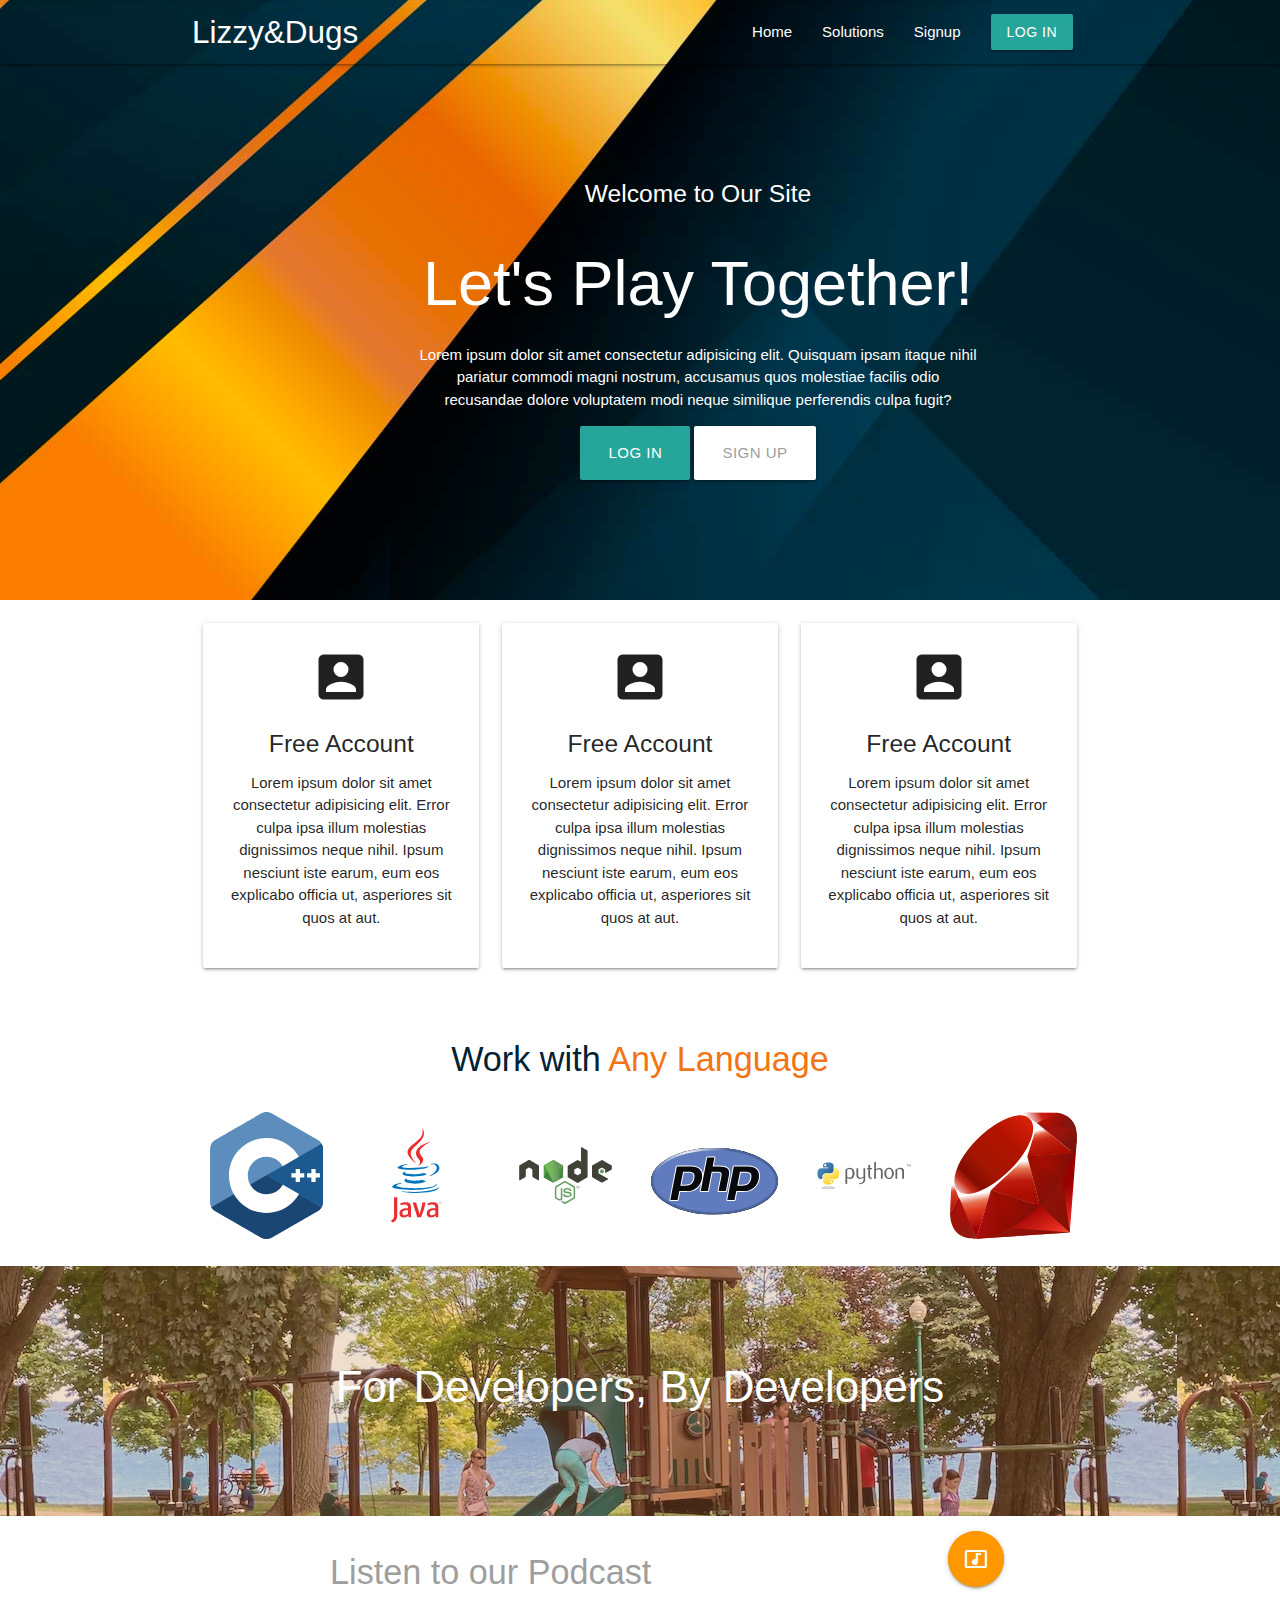
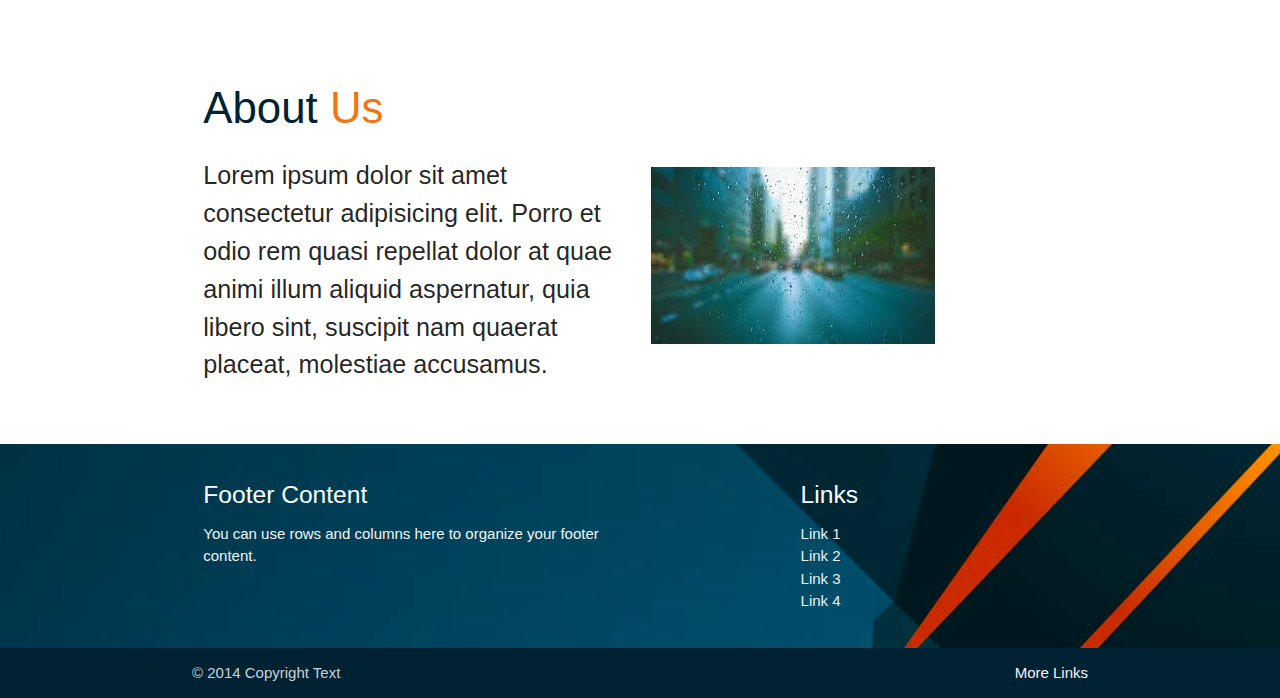
==== index.html @ bdcb6407 "first commit" ====
<!DOCTYPE html>
<html lang="en">
<head>
    <meta charset="UTF-8">
    <meta http-equiv="X-UA-Compatible" content="IE=edge">
    <meta name="viewport" content="width=device-width, initial-scale=1.0">
    <title>Lizzy & Dugs</title>
    <!-- icons -->
    <link href="https://fonts.googleapis.com/icon?family=Material+Icons" rel="stylesheet">
    <!-- Compiled and minified CSS -->
    <link rel="stylesheet" href="https://cdnjs.cloudflare.com/ajax/libs/materialize/1.0.0/css/materialize.min.css">
    <link rel="stylesheet" href="styles.css">


</head>
<body>
    <header class="main-header">
        <nav class="transparent">
            <div class="container">
                <div class="nav-wrapper">
                    <a href="" class="brand-logo ">Lizzy&Dugs</a>
                    <a href="#" data-target="slide-out" class="sidenav-trigger"><i class="material-icons">menu</i></a>
                    <ul class="right hide-on-med-and-down">
                        <li>
                            <a href="index.html">Home</a>
                        </li>
                        <li>
                            <a href="index.html">Solutions</a>
                        </li>
                        <li>
                            <a href="index.html">Signup</a>
                        </li>
                        <li><a href="" class="btn">Log in</a>
                        </li>
                    </ul>
                </div>
            </div>
        </nav>
        <!-- showcase -->
    <div class="showcase container">
        <div class="row">
            <div class="col s12 m10 offset-m2 center">
                <h5>Welcome to Our Site</h5>
                <h1>Let's Play Together!</h1>
                <p>Lorem ipsum dolor sit amet consectetur adipisicing elit. Quisquam ipsam itaque nihil pariatur commodi magni nostrum, accusamus quos molestiae facilis odio recusandae dolore voluptatem modi neque similique perferendis culpa fugit?</p>
                <a href="" class="btn btn-large">Log in</a>
            <a href="" class="btn btn-large white grey-text">Sign Up</a>
            </div>
            
        </div>
    </div>
    </header>

    <!-- sidenav -->
    <ul id="slide-out" class="sidenav">
        <li>
            <a href="index.html" class="active">Home</a>
        </li>
        <li>
            <a href="index.html">Solutions</a>
        </li>
        <li>
            <a href="index.html">Signup</a>
        </li>
        <li><a href="" class="btn">Log in</a>
        </li>
    </ul>

    <!-- section: icon boxes -->
    <section class="section section-icons center">
        <div class="container">
            <div class="row">
                <div class="col s12 m4">
                    <div class="card-panel">
                        <i class="material-icons medium">account_box</i>
                        <h5>Free Account</h5>
                        <p>Lorem ipsum dolor sit amet consectetur adipisicing elit. Error culpa ipsa illum molestias dignissimos neque nihil. Ipsum nesciunt iste earum, eum eos explicabo officia ut, asperiores sit quos at aut.</p>
                    </div>
                </div>
                <div class="col s12 m4">
                    <div class="card-panel">
                        <i class="material-icons medium">account_box</i>
                        <h5>Free Account</h5>
                        <p>Lorem ipsum dolor sit amet consectetur adipisicing elit. Error culpa ipsa illum molestias dignissimos neque nihil. Ipsum nesciunt iste earum, eum eos explicabo officia ut, asperiores sit quos at aut.</p>
                    </div>
                </div>
                <div class="col s12 m4">
                    <div class="card-panel">
                        <i class="material-icons medium">account_box</i>
                        <h5>Free Account</h5>
                        <p>Lorem ipsum dolor sit amet consectetur adipisicing elit. Error culpa ipsa illum molestias dignissimos neque nihil. Ipsum nesciunt iste earum, eum eos explicabo officia ut, asperiores sit quos at aut.</p>
                    </div>
                </div>
            </div>
        </div>
    </section>

    <!-- section: Language -->
    <section>
        <div class="container">
            <div class="row center">
                <h4><span style="color:#002233">Work with</span> <span style="color: rgb(242, 117, 21);">Any Language</span> </h4></h4>
            </div>
            <div class="row">
                <div class="col s12 m4 l2">
                    <img src="images/C++-logo-vector-01 (1).svg" alt="">
                </div>
                <div class="col s12 m4 l2">
                    <img src="images/Java-logo-vector-01.svg" alt="">
                </div>
                <div class="col s12 m4 l2">
                    <img src="images/Node-JS-logo-vector-01.svg" alt="">
                </div>
                <div class="col s12 m4 l2">
                    <img src="images/PHP-logo-vector-01.svg" alt="">
                </div>
                <div class="col s12 m4 l2">
                    <img src="images/Python-logo-vector-01.svg" alt="">
                </div>
                <div class="col s12 m4 l2">
                    <img src="images/Ruby-logo-vector-01.svg" alt="">
                </div>
            </div>
        </div>
    </section>

    

    <!-- section: Developers -->
    <section class="section section-developers white-text text-darken-4">
        <div class="primary-overlay valign-wrapper">
            <div class="container">
                <div class="row">
                    <div class="col s12 center">
                        <h3>For Developers, By Developers</h3>
                    </div>
                </div>
            </div>
        </div>
    </section>

    <!-- section: Podcast -->
    <section class="section section-podcast grey-text">
        <div class="valign-wrapper">
            <div class="container">
                <div class="row center">
                    <div class="col s12 m8">
                        <h4>Listen to our Podcast</h4>
                    </div>
                    <div class="col s12 m3 offset-m1">
                        <a href="" class="btn-floating btn-large orange pulse">
                            <i class="material-icons">music_video</i>
                        </a>
                    </div>
                </div>
            </div>
        </div>
    </section>
<!-- section: About -->
    <section class="section section-about">
        <div class="container">
            <div class="row">
                <div class="col s12 m6">
                    <h3><span style="color:#002233">About</span> <span style="color: rgb(242, 117, 21);">Us</span> </h3>
                    <p class="flow-text">Lorem ipsum dolor sit amet consectetur adipisicing elit. Porro et odio rem quasi repellat dolor at quae animi illum aliquid aspernatur, quia libero sint, suscipit nam quaerat placeat, molestiae accusamus.</p>
                </div>
                <br><br><br><br><br>
                <div class="col s12 m6">
                    <img src="images/img1.jfif" alt="" class="responsive-img materialboxed">
                </div>
            </div>
        </div>
    </section>
<!-- footer -->
<footer class="page-footer">
    <div class="container">
      <div class="row">
        <div class="col l6 s12">
          <h5 class="white-text">Footer Content</h5>
          <p class="grey-text text-lighten-4">You can use rows and columns here to organize your footer content.</p>
        </div>
        <div class="col l4 offset-l2 s12">
          <h5 class="white-text">Links</h5>
          <ul>
            <li><a class="grey-text text-lighten-3" href="#!">Link 1</a></li>
            <li><a class="grey-text text-lighten-3" href="#!">Link 2</a></li>
            <li><a class="grey-text text-lighten-3" href="#!">Link 3</a></li>
            <li><a class="grey-text text-lighten-3" href="#!">Link 4</a></li>
          </ul>
        </div>
      </div>
    </div>
    <div class="footer-copyright" style="background-color:#002233;">
      <div class="container">
      © 2014 Copyright Text
      <a class="grey-text text-lighten-4 right" href="#!">More Links</a>
      </div>
    </div>
  </footer>







    <!-- jquery cdn -->
    <script src="https://code.jquery.com/jquery-3.6.2.min.js" integrity="sha256-2krYZKh//PcchRtd+H+VyyQoZ/e3EcrkxhM8ycwASPA=" crossorigin="anonymous"></script>
     <!-- Compiled and minified JavaScript -->
    <script src="https://cdnjs.cloudflare.com/ajax/libs/materialize/1.0.0/js/materialize.min.js"></script>
      
    <script>
    $(document).ready(function(){
        // sidenav
        $('.sidenav').sidenav({
            edge: 'right'
        });
         
        
        //  materialboxed
        $('.materialboxed').materialbox();
      });
    </script>
</body>
</html>
---- styles.css ----
.main-header {
    background: url(images/img2.jpg);
    background-position: left;
    background-size:;
    min-height: 500px;
    color: white;
}

.showcase {
    padding: 100px;
}
.page-footer {
    background: url(images/img2.jpg);
    background-position: bottom;

}

.section-developers {
    position: relative;
    background: url(images/img3.avif);
    background-position: center;
    min-height: 250px;
}

.primary-overlay {
    background: rgba(246,135,71,.28);
    position: absolute;
    top: 0;
    bottom: 0;
    left: 0;
    right: 0;
    height: 100%;
    width: 100%;
}
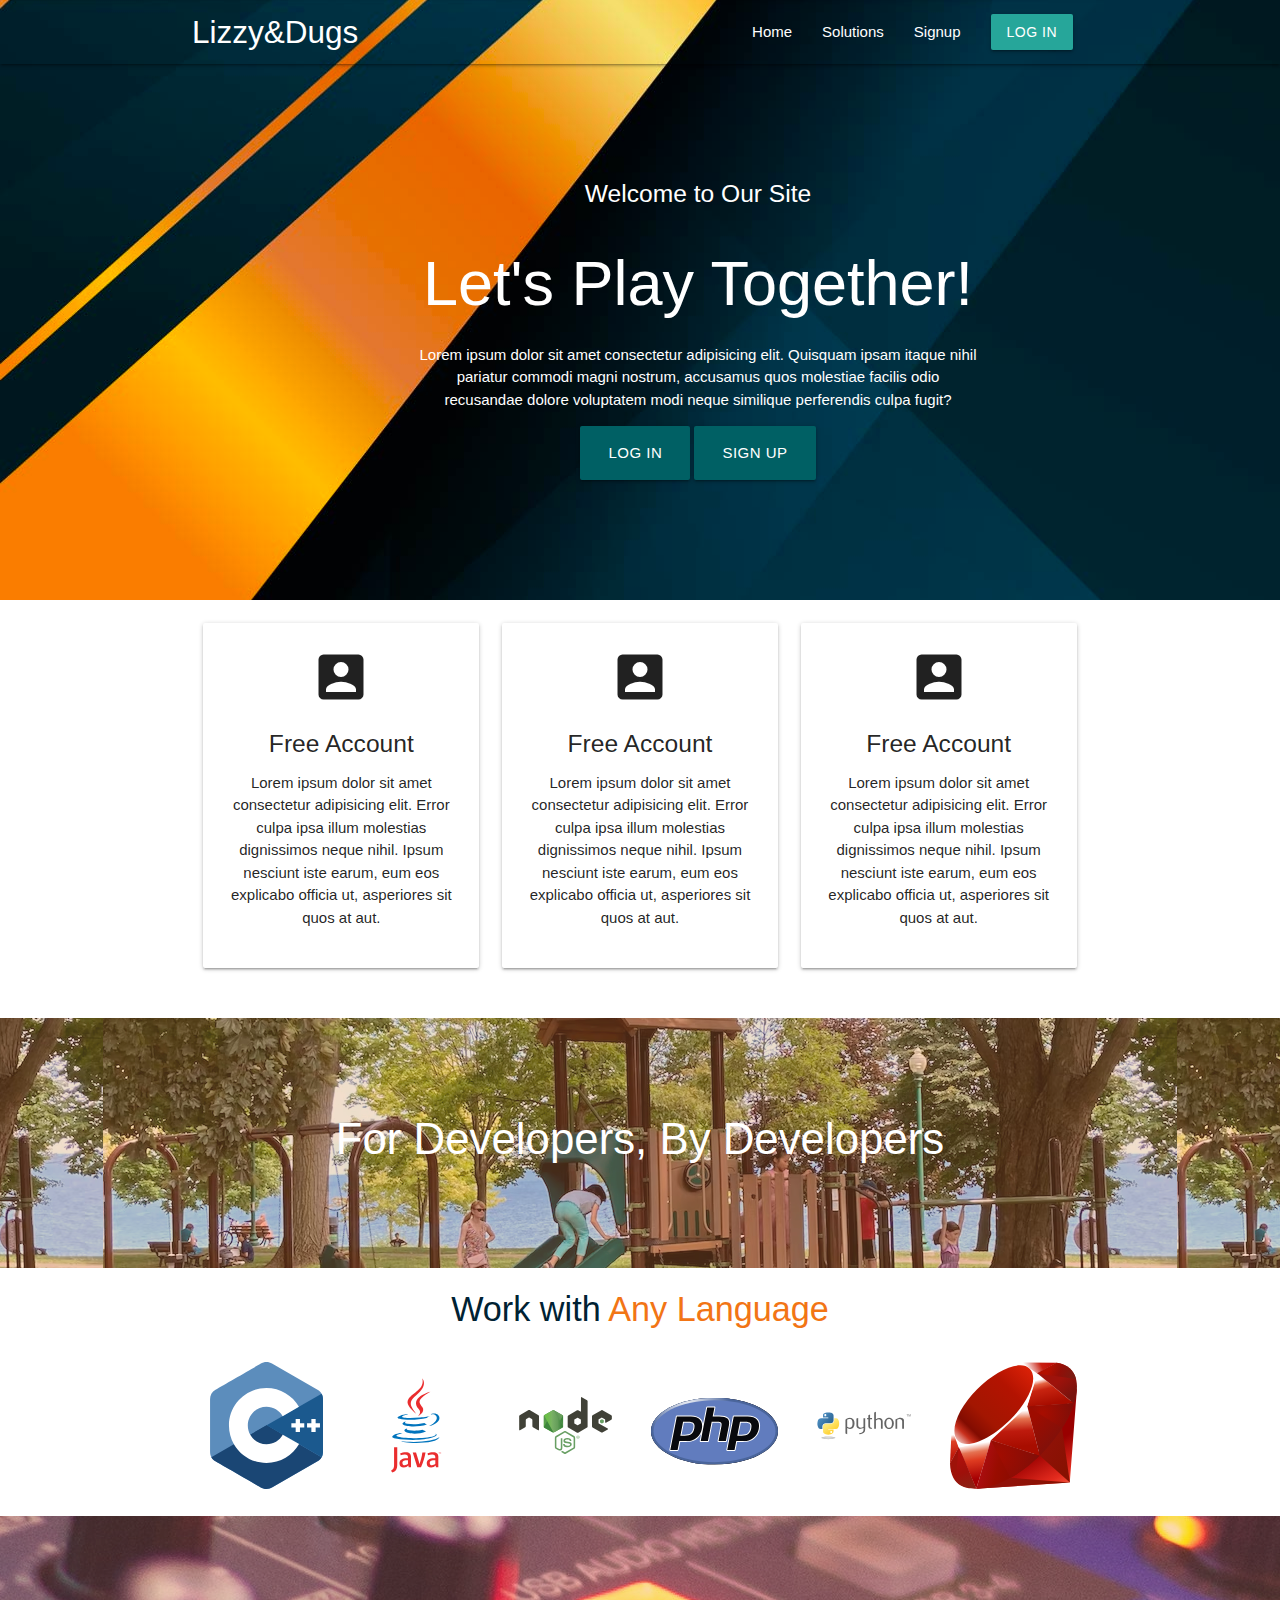
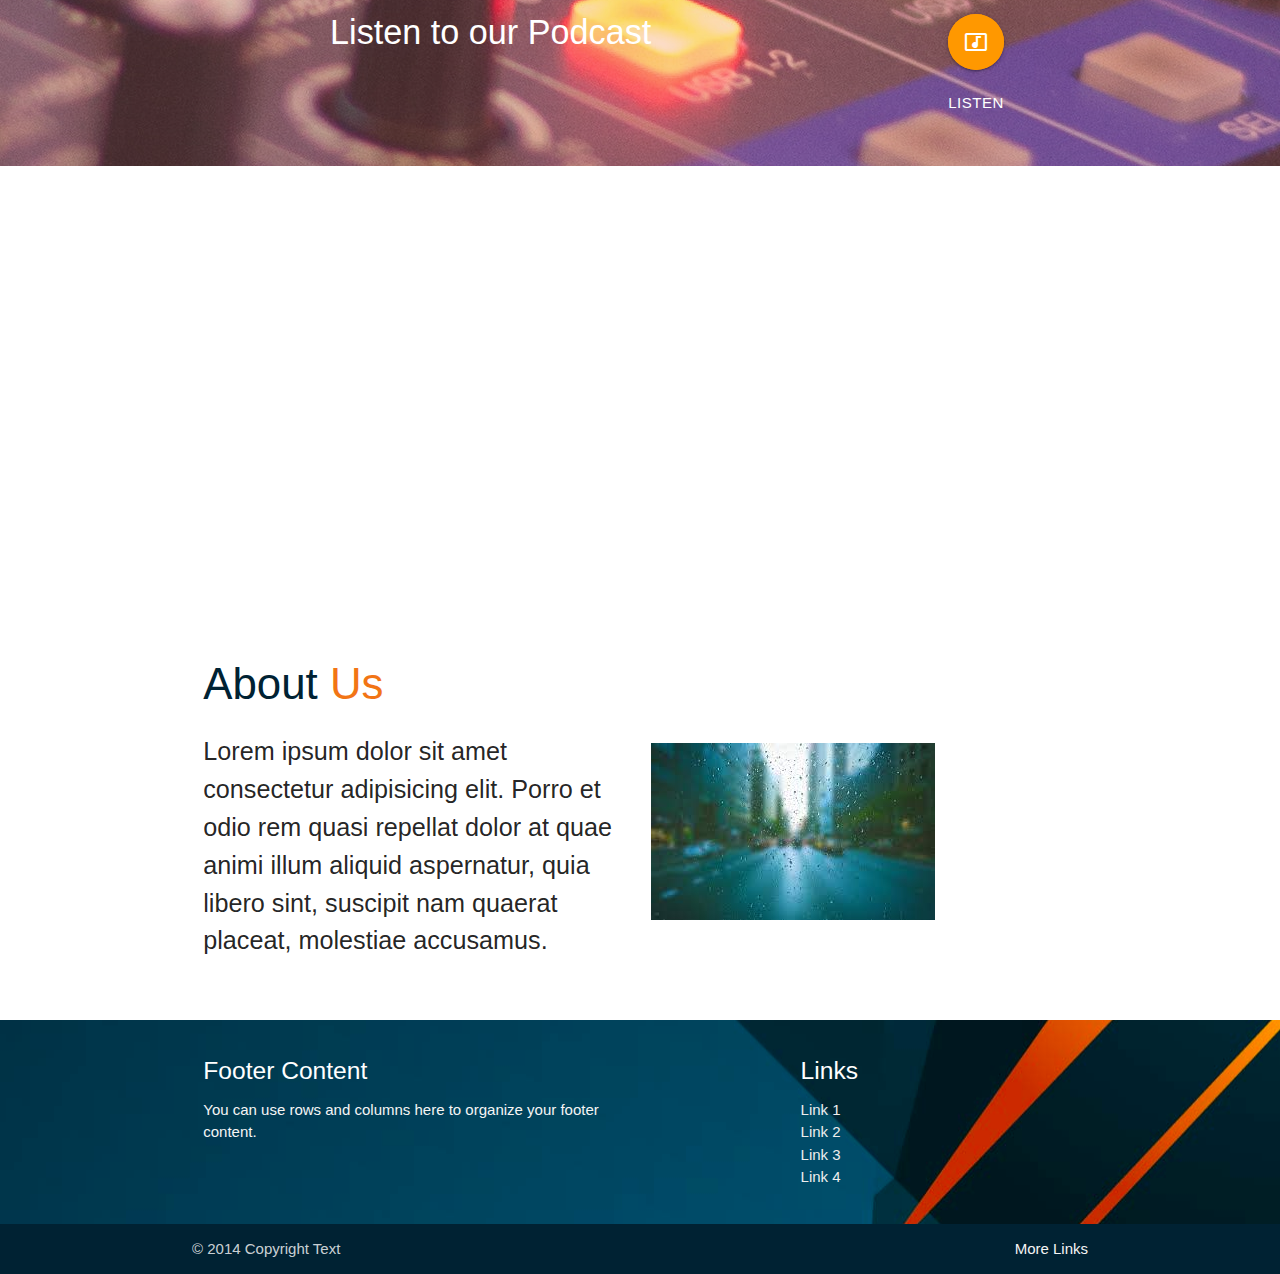
==== commit 3ee444fa: "second commit" ====
--- a/index.html
+++ b/index.html
@@ -25,10 +25,10 @@
                             <a href="index.html">Home</a>
                         </li>
                         <li>
-                            <a href="index.html">Solutions</a>
+                            <a href="solutions.html">Solutions</a>
                         </li>
                         <li>
-                            <a href="index.html">Signup</a>
+                            <a href="signup.html">Signup</a>
                         </li>
                         <li><a href="" class="btn">Log in</a>
                         </li>
@@ -43,8 +43,8 @@
                 <h5>Welcome to Our Site</h5>
                 <h1>Let's Play Together!</h1>
                 <p>Lorem ipsum dolor sit amet consectetur adipisicing elit. Quisquam ipsam itaque nihil pariatur commodi magni nostrum, accusamus quos molestiae facilis odio recusandae dolore voluptatem modi neque similique perferendis culpa fugit?</p>
-                <a href="" class="btn btn-large">Log in</a>
-            <a href="" class="btn btn-large white grey-text">Sign Up</a>
+                <a href="#login" class="btn cyan darken-4 btn-large modal-trigger">Log in</a>
+            <a href="" class="btn btn-large  cyan darken-4 waves-effect">Sign Up</a>
             </div>
             
         </div>
@@ -57,14 +57,41 @@
             <a href="index.html" class="active">Home</a>
         </li>
         <li>
-            <a href="index.html">Solutions</a>
+            <a href="solutions.html">Solutions</a>
         </li>
         <li>
-            <a href="index.html">Signup</a>
-        </li>
-        <li><a href="" class="btn">Log in</a>
+            <a href="signup.html">Signup</a>
+        </li>
+        <li><a href="#login" class="btn modal-trigger cyan darken-4">Log in</a>
         </li>
     </ul>
+
+    <!-- log in Modal -->
+    <div id="login" class="modal">
+        <div class="modal-content">
+            <h4>Account Login</h4>
+            <p>Log in to access your account dashboard</p>
+            <form action="">
+                <div class="input-field">
+                    <input type="email">
+                    <label for="email">E-mail</label>
+                </div>
+                <div class="input-field">
+                    <input type="password">
+                    <label for="password">Password</label>
+                </div>
+            </form>
+            <div class="modal-footer">
+                <a href="" class="modal-action modal-close btn amber">
+                    <i class="material-icons left">lock</i>login
+                </a>
+                <a href="" class="modal-action modal-close btn amber">
+                    <i class="material-icons left">autorenew</i>reset password
+                </a>
+            </div>
+        </div>
+    </div>
+    
 
     <!-- section: icon boxes -->
     <section class="section section-icons center">
@@ -95,37 +122,7 @@
         </div>
     </section>
 
-    <!-- section: Language -->
-    <section>
-        <div class="container">
-            <div class="row center">
-                <h4><span style="color:#002233">Work with</span> <span style="color: rgb(242, 117, 21);">Any Language</span> </h4></h4>
-            </div>
-            <div class="row">
-                <div class="col s12 m4 l2">
-                    <img src="images/C++-logo-vector-01 (1).svg" alt="">
-                </div>
-                <div class="col s12 m4 l2">
-                    <img src="images/Java-logo-vector-01.svg" alt="">
-                </div>
-                <div class="col s12 m4 l2">
-                    <img src="images/Node-JS-logo-vector-01.svg" alt="">
-                </div>
-                <div class="col s12 m4 l2">
-                    <img src="images/PHP-logo-vector-01.svg" alt="">
-                </div>
-                <div class="col s12 m4 l2">
-                    <img src="images/Python-logo-vector-01.svg" alt="">
-                </div>
-                <div class="col s12 m4 l2">
-                    <img src="images/Ruby-logo-vector-01.svg" alt="">
-                </div>
-            </div>
-        </div>
-    </section>
-
     
-
     <!-- section: Developers -->
     <section class="section section-developers white-text text-darken-4">
         <div class="primary-overlay valign-wrapper">
@@ -139,18 +136,84 @@
         </div>
     </section>
 
+    <!-- section: Language -->
+    <section>
+        <div class="container">
+            <div class="row center">
+                <h4><span style="color:#002233">Work with</span> <span style="color: rgb(242, 117, 21);">Any Language</span> </h4></h4>
+            </div>
+            <div class="row">
+                <div class="col s12 m4 l2">
+                    <img src="images/C++-logo-vector-01 (1).svg" alt="">
+                </div>
+                <div class="col s12 m4 l2">
+                    <img src="images/Java-logo-vector-01.svg" alt="">
+                </div>
+                <div class="col s12 m4 l2">
+                    <img src="images/Node-JS-logo-vector-01.svg" alt="">
+                </div>
+                <div class="col s12 m4 l2">
+                    <img src="images/PHP-logo-vector-01.svg" alt="">
+                </div>
+                <div class="col s12 m4 l2">
+                    <img src="images/Python-logo-vector-01.svg" alt="">
+                </div>
+                <div class="col s12 m4 l2">
+                    <img src="images/Ruby-logo-vector-01.svg" alt="">
+                </div>
+            </div>
+        </div>
+    </section>
+
+    
+
+
     <!-- section: Podcast -->
-    <section class="section section-podcast grey-text">
-        <div class="valign-wrapper">
+    <section class="section section-podcast white-text">
+        <div class=" primary-overlay valign-wrapper">
             <div class="container">
                 <div class="row center">
                     <div class="col s12 m8">
                         <h4>Listen to our Podcast</h4>
                     </div>
+                    <br>
                     <div class="col s12 m3 offset-m1">
                         <a href="" class="btn-floating btn-large orange pulse">
                             <i class="material-icons">music_video</i>
+                            listen
                         </a>
+                    </div>
+                </div>
+            </div>
+        </div>
+    </section>
+
+    <!-- section: testimonial -->
+    <section class="section section-testimonial">
+        <div class="container">
+            <div class="row">
+                <div class="col s12">
+                    <div class="carousel carousel-slider center">
+                        <div class="carousel-item">
+                            <h2>Testimonial 1</h2>
+                            <p class="flow-text">Lorem ipsum, dolor sit amet consectetur adipisicing elit. Nisi qui distinctio vitae ipsum, quam omnis itaque dolorum debitis tempora, blanditiis mollitia in alias quas laudantium nemo ipsam odit harum porro. Lorem, ipsum dolor sit amet consectetur adipisicing elit. Blanditiis delectus qui odit perferendis itaque reiciendis quasi. Provident cumque aperiam similique repellendus cupiditate. Nemo facilis quas amet, aspernatur nulla odit est.</p>
+                            <p><em>--Nunad,Moen, Schowalter and Quigley</em></p>
+                        </div>
+                        <div class="carousel-item">
+                            <h2>Testimonial 2</h2>
+                            <p class="flow-text">Lorem ipsum, dolor sit amet consectetur adipisicing elit. Nisi qui distinctio vitae ipsum, quam omnis itaque dolorum debitis tempora, blanditiis mollitia in alias quas laudantium nemo ipsam odit harum porro. Lorem, ipsum dolor sit amet consectetur adipisicing elit. Blanditiis delectus qui odit perferendis itaque reiciendis quasi. Provident cumque aperiam similique repellendus cupiditate. Nemo facilis quas amet, aspernatur nulla odit est.</p>
+                            <p><em>--Manny,</em></p>
+                        </div>
+                        <div class="carousel-item">
+                            <h2>Testimonial 3</h2>
+                            <p class="flow-text">Lorem ipsum, dolor sit amet consectetur adipisicing elit. Nisi qui distinctio vitae ipsum, quam omnis itaque dolorum debitis tempora, blanditiis mollitia in alias quas laudantium nemo ipsam odit harum porro. Lorem, ipsum dolor sit amet consectetur adipisicing elit. Blanditiis delectus qui odit perferendis itaque reiciendis quasi. Provident cumque aperiam similique repellendus cupiditate. Nemo facilis quas amet, aspernatur nulla odit est.</p>
+                            <p><em>--Rosemarie,</em></p>
+                        </div>
+                        <div class="carousel-item">
+                            <h2>Testimonial 4</h2>
+                            <p class="flow-text">Lorem ipsum, dolor sit amet consectetur adipisicing elit. Nisi qui distinctio vitae ipsum, quam omnis itaque dolorum debitis tempora, blanditiis mollitia in alias quas laudantium nemo ipsam odit harum porro. Lorem, ipsum dolor sit amet consectetur adipisicing elit. Blanditiis delectus qui odit perferendis itaque reiciendis quasi. Provident cumque aperiam similique repellendus cupiditate. Nemo facilis quas amet, aspernatur nulla odit est.</p>
+                            <p><em>--Erica,</em></p>
+                        </div>
                     </div>
                 </div>
             </div>
@@ -165,7 +228,7 @@
                     <p class="flow-text">Lorem ipsum dolor sit amet consectetur adipisicing elit. Porro et odio rem quasi repellat dolor at quae animi illum aliquid aspernatur, quia libero sint, suscipit nam quaerat placeat, molestiae accusamus.</p>
                 </div>
                 <br><br><br><br><br>
-                <div class="col s12 m6">
+                <div class="col s12 m6 offset-s2">
                     <img src="images/img1.jfif" alt="" class="responsive-img materialboxed">
                 </div>
             </div>
@@ -219,6 +282,14 @@
         
         //  materialboxed
         $('.materialboxed').materialbox();
+
+        // carousel-slider
+        $('.carousel.carousel-slider').carousel({
+            fullWidth: true
+         });
+        //  modal init
+        $('.modal').modal();
+  
       });
     </script>
 </body>
--- a/styles.css
+++ b/styles.css
@@ -33,3 +33,23 @@
     width: 100%;
 }
 
+.section-podcast {
+    position: relative;
+    background: url(images/img4.jpg);
+    background-position: center;
+    min-height: 250px;
+}
+
+.main-header-signup {
+    background: url(images/img2.jpg);
+    background-position: left;
+    background-size:;
+    min-height: 500px;
+    color: white;
+}
+
+.btn-extend {
+    display: block;
+    width: 100%;
+}
+
